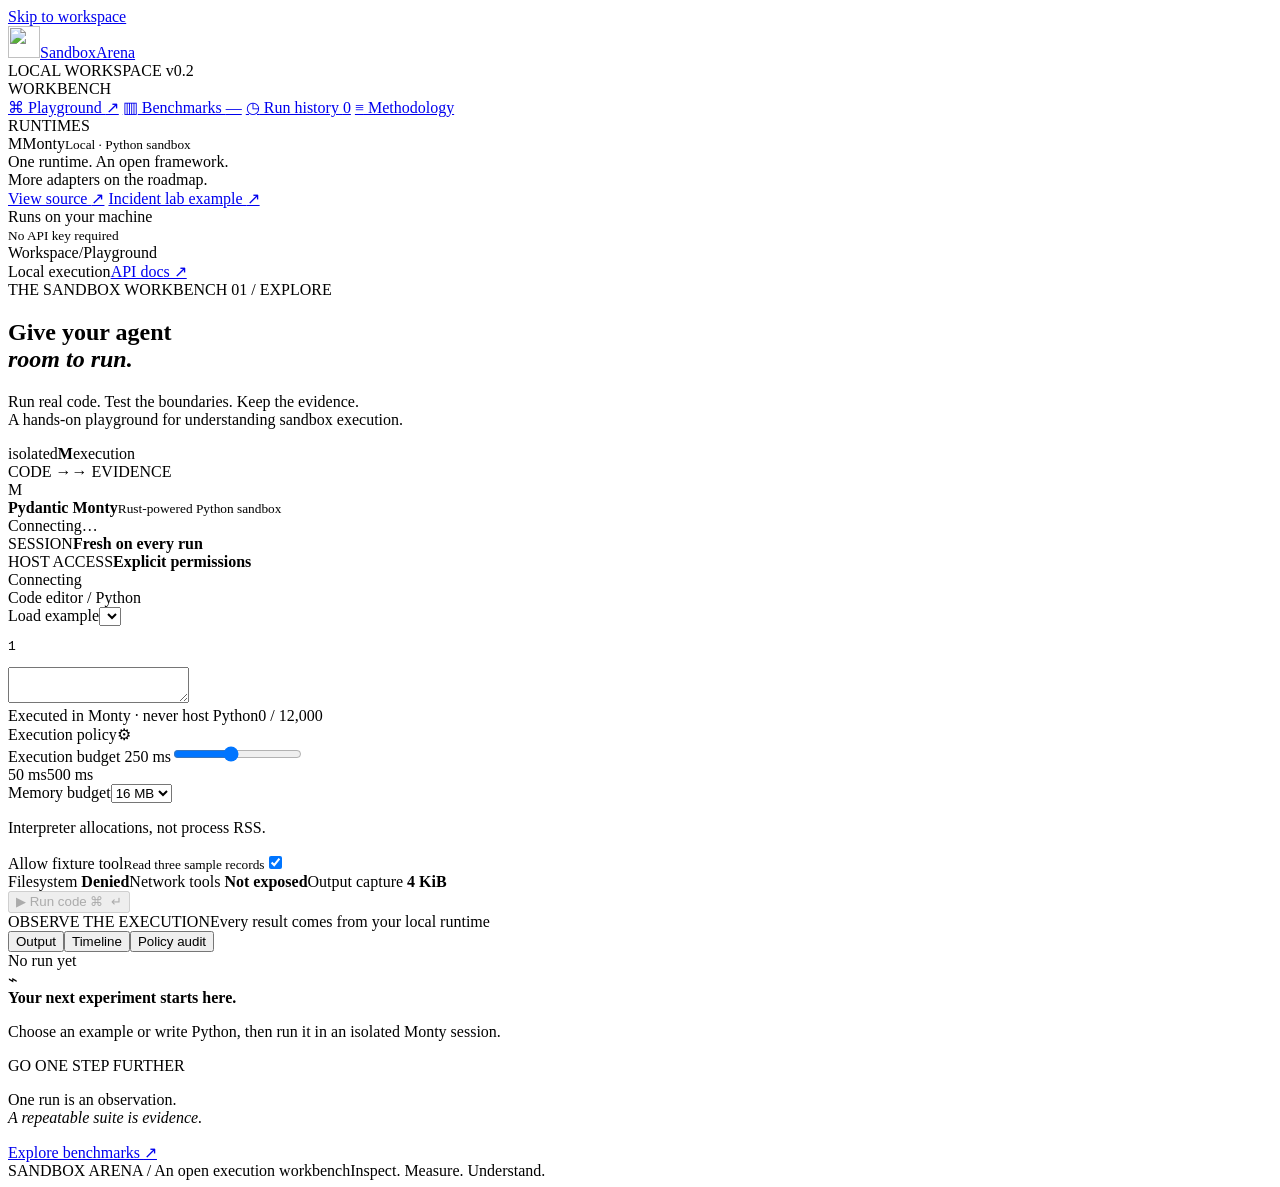
==== src/sandbox_arena/static/playground.html @ 2e9046be "feat: establish Sandbox Arena as a standalone public workbench" ====
<!doctype html>
<html lang="en">
  <head>
    <meta charset="utf-8" />
    <meta name="viewport" content="width=device-width, initial-scale=1" />
    <title>Sandbox Arena · A place to put execution to the test</title>
    <link rel="icon" href="/static/mark.svg" type="image/svg+xml" />
    <link rel="stylesheet" href="/static/playground.css" />
    <script src="/static/playground.js" type="module"></script>
  </head>
  <body>
    <a class="skip" href="#workspace">Skip to workspace</a>
    <aside class="sidebar">
      <a class="brand" href="#playground"
        ><img src="/static/mark.svg" width="32" height="32" alt="" /><span
          >Sandbox<span class="brand-serif">Arena</span></span
        ></a
      >
      <div class="workspace-label">
        <span class="dot"></span> LOCAL WORKSPACE
        <span class="version">v0.2</span>
      </div>
      <div class="nav-label">WORKBENCH</div>
      <nav aria-label="Workspace">
        <a href="#playground" data-view="playground" class="active"
          ><span class="nav-icon">⌘</span> Playground
          <span class="nav-arrow">↗</span></a
        >
        <a href="#benchmarks" data-view="benchmarks"
          ><span class="nav-icon">▥</span> Benchmarks
          <span class="nav-count" id="suite-count">—</span></a
        >
        <a href="#history" data-view="history"
          ><span class="nav-icon">◷</span> Run history
          <span class="nav-count" id="history-count">0</span></a
        >
        <a href="#methodology" data-view="methodology"
          ><span class="nav-icon">≡</span> Methodology</a
        >
      </nav>
      <div class="nav-label runtime-label">RUNTIMES</div>
      <div class="runtime-current">
        <span class="runtime-glyph">M</span
        ><span>Monty<small>Local · Python sandbox</small></span
        ><span class="dot"></span>
      </div>
      <div class="provider-note">
        One runtime. An open framework.<br />More adapters on the roadmap.
      </div>
      <div class="sidebar-bottom">
        <a
          href="https://github.com/rudrakshkarpe/sandbox-arena"
          target="_blank"
          rel="noreferrer"
          >View source <span>↗</span></a
        >
        <a href="/incident-lab">Incident lab example <span>↗</span></a>
        <div class="local-note">
          <span class="dot"></span
          ><span
            >Runs on your machine<br /><small>No API key required</small></span
          >
        </div>
      </div>
    </aside>
    <div class="main-shell">
      <header class="topbar">
        <div>
          <span class="muted">Workspace</span><span class="slash">/</span
          ><span id="breadcrumb">Playground</span>
        </div>
        <div class="topbar-right">
          <span class="local-badge"
            ><span class="dot"></span> Local execution</span
          ><a href="/docs" target="_blank">API docs ↗</a>
        </div>
      </header>
      <main id="workspace">
        <div id="connection-error" role="alert" hidden></div>
        <section id="view-playground" class="view">
          <div class="hero">
            <div>
              <div class="eyebrow">
                THE SANDBOX WORKBENCH <span>01 / EXPLORE</span>
              </div>
              <h1>Give your agent<br /><em>room to run.</em></h1>
              <p>
                Run real code. Test the boundaries. Keep the evidence.<br />A
                hands-on playground for understanding sandbox execution.
              </p>
            </div>
            <div class="hero-diagram" aria-hidden="true">
              <div class="orbit orbit-one"></div>
              <div class="orbit orbit-two"></div>
              <div class="diagram-core">
                <span>isolated</span><b>M</b><span>execution</span>
              </div>
              <span class="diagram-label label-in">CODE →</span
              ><span class="diagram-label label-out">→ EVIDENCE</span>
            </div>
          </div>
          <div class="runtime-strip">
            <div class="runtime-strip-title">
              <span class="runtime-glyph">M</span>
              <div>
                <strong>Pydantic Monty</strong
                ><small>Rust-powered Python sandbox</small>
              </div>
            </div>
            <span class="tag" id="runtime-version">Connecting…</span>
            <div class="runtime-fact">
              <span>SESSION</span><strong>Fresh on every run</strong>
            </div>
            <div class="runtime-fact">
              <span>HOST ACCESS</span><strong>Explicit permissions</strong>
            </div>
            <span class="ready" id="runtime-status"
              ><span class="dot"></span> Connecting</span
            >
          </div>
          <div class="workbench-grid">
            <section class="panel editor-panel">
              <div class="panel-heading">
                <div class="panel-title">
                  <span class="tiny-square"></span> Code editor
                  <span class="muted">/ Python</span>
                </div>
                <label class="example-label"
                  ><span class="sr-only">Load example</span
                  ><select id="example" aria-label="Load example"></select
                ></label>
              </div>
              <div class="editor-wrap">
                <pre id="line-numbers" aria-hidden="true">1</pre>
                <textarea
                  id="code"
                  aria-label="Python code"
                  spellcheck="false"
                  maxlength="12000"
                  autocapitalize="off"
                  autocomplete="off"
                ></textarea>
              </div>
              <div class="editor-footer">
                <span
                  ><span class="dot"></span> Executed in Monty · never host
                  Python</span
                ><span id="char-count">0 / 12,000</span>
              </div>
            </section>
            <section class="panel config-panel">
              <div class="panel-heading">
                <span class="panel-title">Execution policy</span
                ><span class="subtle-icon">⚙</span>
              </div>
              <div class="config-body">
                <label class="field-label" for="timeout"
                  >Execution budget
                  <span id="timeout-label">250 ms</span></label
                ><input
                  id="timeout"
                  type="range"
                  min="50"
                  max="500"
                  step="50"
                  value="250"
                />
                <div class="range-labels">
                  <span>50 ms</span><span>500 ms</span>
                </div>
                <label class="field-label" for="memory">Memory budget</label
                ><select id="memory">
                  <option value="4">4 MB</option>
                  <option value="8">8 MB</option>
                  <option value="16" selected>16 MB</option>
                  <option value="32">32 MB</option>
                </select>
                <p class="field-hint">
                  Interpreter allocations, not process RSS.
                </p>
                <div class="policy-divider"></div>
                <label class="switch-row" for="fixture"
                  ><span
                    >Allow fixture tool<small
                      >Read three sample records</small
                    ></span
                  ><input id="fixture" type="checkbox" role="switch" checked
                /></label>
                <div class="permission-list">
                  <span>Filesystem <b>Denied</b></span
                  ><span>Network tools <b>Not exposed</b></span
                  ><span>Output capture <b>4 KiB</b></span>
                </div>
              </div>
              <div class="config-action">
                <button id="run-code" class="primary" disabled>
                  <span>▶</span> Run code <kbd>⌘ ↵</kbd>
                </button>
              </div>
            </section>
          </div>
          <div class="section-rule">
            <span>OBSERVE THE EXECUTION</span
            ><span>Every result comes from your local runtime</span>
          </div>
          <section class="panel result-panel" id="playground-results">
            <div class="panel-heading">
              <div
                class="result-tabs"
                role="tablist"
                aria-label="Execution evidence"
              >
                <button
                  role="tab"
                  aria-selected="true"
                  data-result-tab="output"
                >
                  Output</button
                ><button
                  role="tab"
                  aria-selected="false"
                  data-result-tab="events"
                >
                  Timeline</button
                ><button
                  role="tab"
                  aria-selected="false"
                  data-result-tab="policy"
                >
                  Policy audit
                </button>
              </div>
              <div class="result-actions">
                <span id="run-status" class="tag">No run yet</span
                ><button id="cancel" class="text-button" hidden>Stop run</button
                ><a id="export" class="text-button" hidden>Export JSON ↓</a>
              </div>
            </div>
            <div id="metrics" class="metrics-row" hidden></div>
            <div id="result-content" class="result-content" role="tabpanel">
              <div class="empty-state">
                <span class="empty-icon">⌁</span>
                <div>
                  <strong>Your next experiment starts here.</strong>
                  <p>
                    Choose an example or write Python, then run it in an
                    isolated Monty session.
                  </p>
                </div>
              </div>
            </div>
          </section>
          <div class="next-experiment">
            <span>GO ONE STEP FURTHER</span>
            <p>
              One run is an observation.<br /><em
                >A repeatable suite is evidence.</em
              >
            </p>
            <a href="#benchmarks">Explore benchmarks <span>↗</span></a>
          </div>
        </section>

        <section id="view-benchmarks" class="view" hidden>
          <div class="page-intro">
            <div class="eyebrow">
              MEASURE, THEN DECIDE <span>02 / BENCHMARK</span>
            </div>
            <h1>Put the runtime<br /><em>to the test.</em></h1>
            <p>
              Versioned workloads. Independent checks. Every raw sample
              preserved.<br />Start with compute, then explore the execution
              boundaries.
            </p>
          </div>
          <div class="benchmark-toolbar">
            <div>
              <span class="dot"></span> Monty
              <span class="muted">/ fresh sessions on a warm worker pool</span>
            </div>
            <a href="#methodology">Read the methodology ↗</a>
          </div>
          <div id="benchmark-list" class="benchmark-list"></div>
          <div class="panel suite-controls">
            <label
              >Measured trials<input
                id="iterations"
                type="number"
                min="1"
                max="50"
                value="10" /></label
            ><label
              >Warmup trials<input
                id="warmups"
                type="number"
                min="0"
                max="5"
                value="1"
            /></label>
            <div class="suite-policy">
              Uses the playground’s execution policy.<br /><span
                id="suite-policy-label"
                >250 ms · 16 MB · fixture allowed</span
              >
            </div>
            <button class="primary" id="run-suite" disabled>
              ▶ Run selected benchmarks
            </button>
          </div>
          <section
            id="benchmark-results"
            class="panel benchmark-results"
            hidden
          >
            <div class="panel-heading">
              <span class="panel-title">Benchmark report</span>
              <div class="result-actions">
                <span id="suite-status" class="tag"></span
                ><button id="suite-cancel" class="text-button" hidden>
                  Stop suite</button
                ><a id="suite-export" class="text-button">Export JSON ↓</a>
              </div>
            </div>
            <div id="suite-progress" role="status"></div>
            <div id="summary-table"></div>
            <div class="distribution">
              <div class="eyebrow">
                EXECUTION SAMPLES
                <span>Measured trials only · milliseconds</span>
              </div>
              <div id="sample-chart"></div>
            </div>
            <p class="report-note">
              Timing includes host-to-worker communication and callbacks.
              Warmups are excluded. Failed checks remain in the raw evidence;
              summary timings use passing trials. P95 requires at least 20
              passing samples.
            </p>
          </section>
          <div class="attribution">
            <span class="source-mark">↗</span>
            <p>
              Built on open work.<br /><span
                >Two compute workloads adapted from
                <a
                  href="https://github.com/nibzard/ai-sandbox-benchmark"
                  target="_blank"
                  rel="noreferrer"
                  >nibzard/ai-sandbox-benchmark</a
                >
                · Apache-2.0. Adaptations and pinned source links accompany each
                workload.</span
              >
            </p>
          </div>
        </section>

        <section id="view-history" class="view" hidden>
          <div class="page-intro">
            <div class="eyebrow">
              KEEP THE EVIDENCE <span>03 / HISTORY</span>
            </div>
            <h1>Every experiment.<br /><em>An inspectable record.</em></h1>
            <p>
              Saved on this machine, with code, policy, runtime version, and raw
              samples.
            </p>
          </div>
          <div class="panel">
            <div class="panel-heading">
              <span class="panel-title">Recent runs</span
              ><button id="refresh-history" class="text-button">
                Refresh ↻
              </button>
            </div>
            <div id="history-list"></div>
          </div>
        </section>

        <section id="view-methodology" class="view" hidden>
          <div class="page-intro">
            <div class="eyebrow">
              KNOW WHAT YOU ARE MEASURING <span>04 / METHOD</span>
            </div>
            <h1>Good measurements<br /><em>have boundaries.</em></h1>
            <p>A transparent starting point for evaluating sandbox behavior.</p>
          </div>
          <div class="method-grid">
            <article class="panel">
              <span class="method-number">01</span>
              <h2>A session, not a machine.</h2>
              <p>
                Every trial checks out a fresh Monty session from an existing
                worker pool. These measurements exclude process cold start and
                do not represent provisioning a remote container.
              </p>
            </article>
            <article class="panel">
              <span class="method-number">02</span>
              <h2>Time the whole boundary.</h2>
              <p>
                Setup measures session checkout. Execution measures the host
                call until it returns, including IPC and callbacks. Cleanup
                measures session release. All use a monotonic host clock.
              </p>
            </article>
            <article class="panel">
              <span class="method-number">03</span>
              <h2>Check the answer first.</h2>
              <p>
                Compute workloads have fixed expected outputs. Boundary
                workloads have explicit expected outcomes. A limited runaway
                loop is a passing boundary test; an unexpected error is a
                failure.
              </p>
            </article>
            <article class="panel">
              <span class="method-number">04</span>
              <h2>Keep failures visible.</h2>
              <p>
                Warmups never enter the summaries. Failed measurements are
                retained and counted. Median and ranges use passing trials; P95
                uses nearest rank and requires 20 passing samples. Small samples
                remain exploratory.
              </p>
            </article>
            <article class="panel">
              <span class="method-number">05</span>
              <h2>Test a specific policy.</h2>
              <p>
                The fixture callback returns only three static records. OS
                access is denied. Passing these cases establishes the observed
                behavior of these tests; it is not a security certification.
              </p>
            </article>
            <article class="panel">
              <span class="method-number">06</span>
              <h2>Build a shared standard.</h2>
              <p>
                New adapters must declare capabilities, release resources, and
                preserve raw evidence. Public comparisons, cloud providers,
                concurrency suites, and live agent integrations are future
                milestones.
              </p>
            </article>
          </div>
          <div class="method-footer">
            Local development preview · Loopback only · Serial runner ·
            Cancellation between bounded trials<br /><a href="/docs"
              >Explore the execution API ↗</a
            >
            <a
              href="https://pydantic.dev/monty"
              target="_blank"
              rel="noreferrer"
              >Read about Monty ↗</a
            >
          </div>
        </section>
      </main>
      <footer class="footer">
        <span
          >SANDBOX ARENA
          <span class="muted">/ An open execution workbench</span></span
        ><span>Inspect. Measure. Understand.</span>
      </footer>
    </div>
    <div id="toast" role="status" hidden></div>
  </body>
</html>
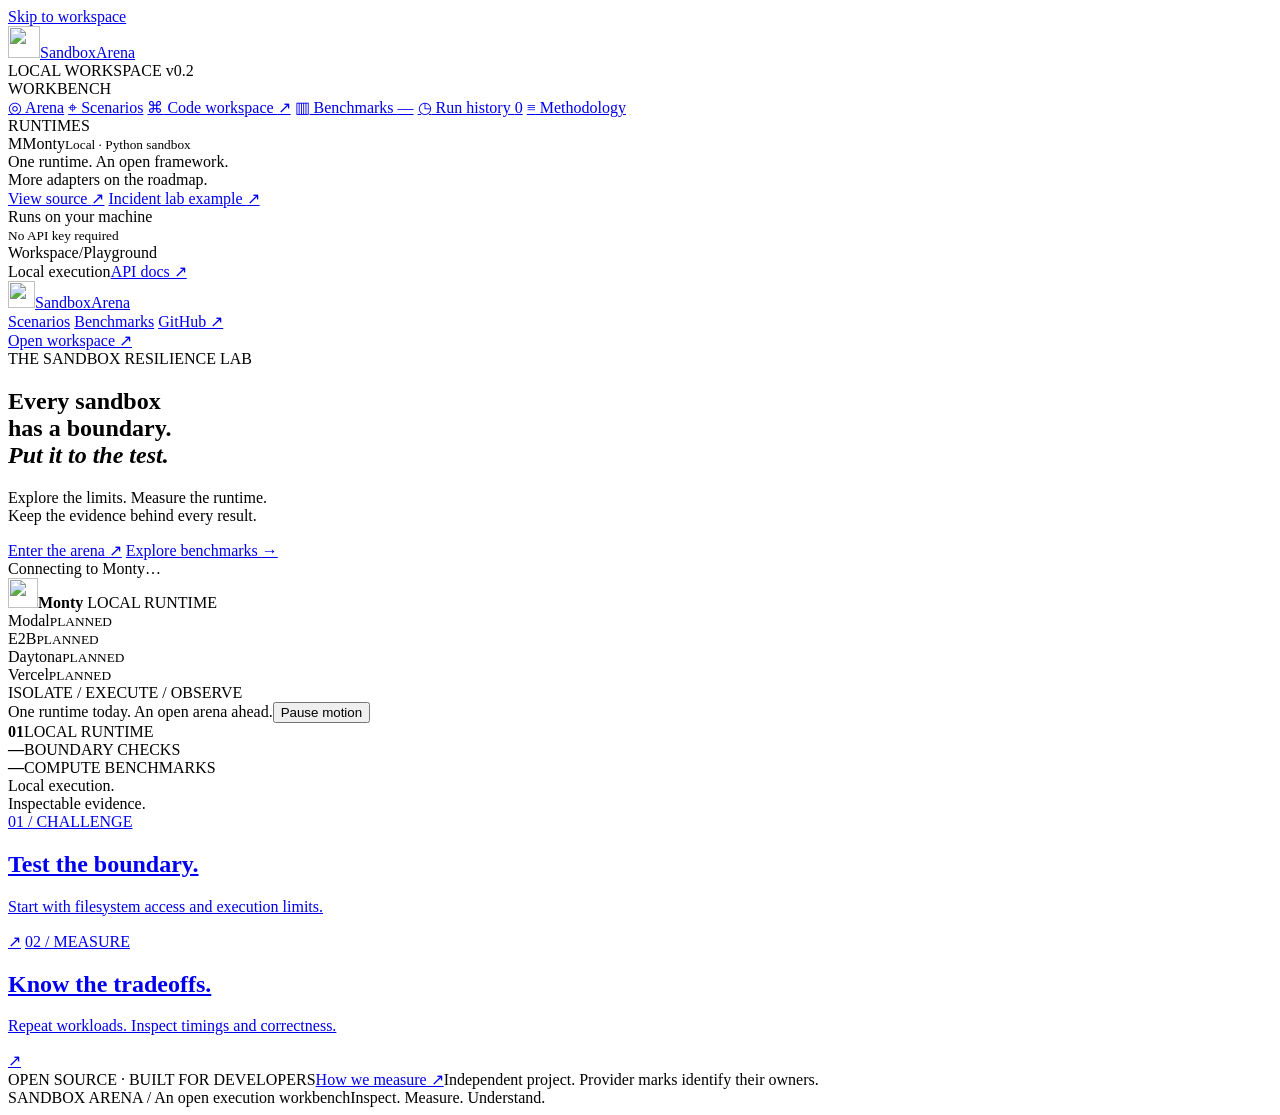
==== commit 39acb85f: "feat: add minimal arena homepage and one-click boundary scenarios" ====
--- a/src/sandbox_arena/static/playground.html
+++ b/src/sandbox_arena/static/playground.html
@@ -6,12 +6,13 @@
     <title>Sandbox Arena · A place to put execution to the test</title>
     <link rel="icon" href="/static/mark.svg" type="image/svg+xml" />
     <link rel="stylesheet" href="/static/playground.css" />
+    <link rel="stylesheet" href="/static/arena.css" />
     <script src="/static/playground.js" type="module"></script>
   </head>
-  <body>
+  <body class="home-view">
     <a class="skip" href="#workspace">Skip to workspace</a>
     <aside class="sidebar">
-      <a class="brand" href="#playground"
+      <a class="brand" href="#home"
         ><img src="/static/mark.svg" width="32" height="32" alt="" /><span
           >Sandbox<span class="brand-serif">Arena</span></span
         ></a
@@ -22,8 +23,14 @@
       </div>
       <div class="nav-label">WORKBENCH</div>
       <nav aria-label="Workspace">
-        <a href="#playground" data-view="playground" class="active"
-          ><span class="nav-icon">⌘</span> Playground
+        <a href="#home" data-view="home"
+          ><span class="nav-icon">◎</span> Arena</a
+        >
+        <a href="#scenarios" data-view="scenarios"
+          ><span class="nav-icon">⌖</span> Scenarios</a
+        >
+        <a href="#playground" data-view="playground"
+          ><span class="nav-icon">⌘</span> Code workspace
           <span class="nav-arrow">↗</span></a
         >
         <a href="#benchmarks" data-view="benchmarks"
@@ -75,9 +82,247 @@
           ><a href="/docs" target="_blank">API docs ↗</a>
         </div>
       </header>
-      <main id="workspace">
+      <main id="workspace" tabindex="-1">
         <div id="connection-error" role="alert" hidden></div>
-        <section id="view-playground" class="view">
+        <section id="view-home" class="view" aria-labelledby="home-title">
+          <header class="home-nav">
+            <a class="brand" href="#home" aria-label="Sandbox Arena home"
+              ><img
+                src="/static/mark.svg"
+                width="27"
+                height="27"
+                alt=""
+              />Sandbox<span class="brand-serif">Arena</span></a
+            >
+            <nav aria-label="Arena navigation">
+              <a href="#scenarios">Scenarios</a>
+              <a href="#benchmarks" data-compute>Benchmarks</a>
+              <a
+                href="https://github.com/rudrakshkarpe/sandbox-arena"
+                target="_blank"
+                rel="noreferrer"
+                >GitHub ↗</a
+              >
+            </nav>
+            <a href="#playground" class="home-workspace"
+              >Open workspace <span>↗</span></a
+            >
+          </header>
+          <div class="arena-hero">
+            <div class="arena-copy">
+              <div class="arena-kicker">
+                <span class="signal-dot"></span> THE SANDBOX RESILIENCE LAB
+              </div>
+              <h1 id="home-title">
+                Every sandbox<br />has a boundary.<br /><em
+                  >Put it to the test.</em
+                >
+              </h1>
+              <p>
+                Explore the limits. Measure the runtime.<br />Keep the evidence
+                behind every result.
+              </p>
+              <div class="arena-actions">
+                <a class="arena-primary" href="#scenarios"
+                  >Enter the arena <span>↗</span></a
+                >
+                <a class="arena-secondary" href="#benchmarks" data-compute
+                  >Explore benchmarks <span>→</span></a
+                >
+              </div>
+              <div class="arena-availability">
+                <span class="dot"></span
+                ><span id="home-runtime">Connecting to Monty…</span>
+              </div>
+            </div>
+            <div class="arena-visual">
+              <div
+                class="arena-map"
+                id="arena-map"
+                role="img"
+                aria-label="Monty is available locally. Modal, E2B, Daytona and Vercel integrations are planned."
+              >
+                <div class="map-grid" aria-hidden="true"></div>
+                <div class="arena-ring ring-outer" aria-hidden="true"></div>
+                <div class="arena-ring ring-middle" aria-hidden="true"></div>
+                <div class="arena-ring ring-inner" aria-hidden="true"></div>
+                <div class="map-axis axis-horizontal" aria-hidden="true"></div>
+                <div class="map-axis axis-vertical" aria-hidden="true"></div>
+                <div class="arena-core">
+                  <img
+                    src="/static/providers/pydantic.svg"
+                    alt=""
+                    width="30"
+                    height="30"
+                  /><strong>Monty</strong
+                  ><span><i class="dot"></i> LOCAL RUNTIME</span>
+                </div>
+                <div class="provider-orbit" aria-hidden="true">
+                  <div class="provider-position provider-modal">
+                    <div class="provider-node">
+                      <img src="/static/providers/modal.svg" alt="" /><span
+                        >Modal</span
+                      ><small>PLANNED</small>
+                    </div>
+                  </div>
+                  <div class="provider-position provider-e2b">
+                    <div class="provider-node">
+                      <img src="/static/providers/e2b.png" alt="" /><span
+                        >E2B</span
+                      ><small>PLANNED</small>
+                    </div>
+                  </div>
+                  <div class="provider-position provider-daytona">
+                    <div class="provider-node">
+                      <img src="/static/providers/daytona.png" alt="" /><span
+                        >Daytona</span
+                      ><small>PLANNED</small>
+                    </div>
+                  </div>
+                  <div class="provider-position provider-vercel">
+                    <div class="provider-node">
+                      <img src="/static/providers/vercel.png" alt="" /><span
+                        >Vercel</span
+                      ><small>PLANNED</small>
+                    </div>
+                  </div>
+                </div>
+                <span class="map-coordinate" aria-hidden="true"
+                  >ISOLATE / EXECUTE / OBSERVE</span
+                >
+              </div>
+              <div class="arena-caption">
+                <span>One runtime today. An open arena ahead.</span
+                ><button
+                  id="orbit-toggle"
+                  aria-pressed="false"
+                  aria-label="Pause orbital animation"
+                >
+                  Pause motion
+                </button>
+              </div>
+            </div>
+          </div>
+          <div class="arena-ledger" aria-label="Available capabilities">
+            <div><strong>01</strong><span>LOCAL RUNTIME</span></div>
+            <div>
+              <strong id="boundary-count">—</strong><span>BOUNDARY CHECKS</span>
+            </div>
+            <div>
+              <strong id="compute-count">—</strong
+              ><span>COMPUTE BENCHMARKS</span>
+            </div>
+            <div class="ledger-note">
+              <span class="dot"></span> Local execution.<br />Inspectable
+              evidence.
+            </div>
+          </div>
+          <div class="arena-paths">
+            <a class="arena-path" href="#scenarios"
+              ><span class="path-number">01 / CHALLENGE</span>
+              <div>
+                <h2>Test the boundary.</h2>
+                <p>Start with filesystem access and execution limits.</p>
+              </div>
+              <span class="path-arrow">↗</span></a
+            >
+            <a class="arena-path" href="#benchmarks" data-compute
+              ><span class="path-number">02 / MEASURE</span>
+              <div>
+                <h2>Know the tradeoffs.</h2>
+                <p>Repeat workloads. Inspect timings and correctness.</p>
+              </div>
+              <span class="path-arrow">↗</span></a
+            >
+          </div>
+          <footer class="arena-footer">
+            <span>OPEN SOURCE · BUILT FOR DEVELOPERS</span
+            ><a href="#methodology">How we measure ↗</a
+            ><span
+              >Independent project. Provider marks identify their owners.</span
+            >
+          </footer>
+        </section>
+
+        <section
+          id="view-scenarios"
+          class="view"
+          aria-labelledby="scenario-title"
+          hidden
+        >
+          <div class="page-intro">
+            <div class="eyebrow">
+              THE ATTACK LAB <span>01 / BOUNDARIES</span>
+            </div>
+            <h1 id="scenario-title">
+              Challenge a boundary.<br /><em>Inspect the evidence.</em>
+            </h1>
+            <p>
+              Two controlled checks for the local Monty runtime.<br />Choose a
+              scenario. No code setup required.
+            </p>
+          </div>
+          <div class="scenario-context">
+            <span><span class="dot"></span> Monty · local</span
+            ><span>3 trials · 250 ms budget · 16 MB allocation limit</span>
+          </div>
+          <div class="scenario-list">
+            <article class="scenario-card">
+              <span class="scenario-index">01</span>
+              <div>
+                <span class="scenario-category">FILESYSTEM POLICY</span>
+                <h2>Reach beyond the boundary.</h2>
+                <p>
+                  Attempt to read a synthetic forbidden path. Check that the OS
+                  policy records a denial.
+                </p>
+                <details>
+                  <summary>What this proves</summary>
+                  <p>
+                    Expected: a denied result with a matching policy audit. This
+                    checks the configured host callback; it does not demonstrate
+                    resistance to arbitrary sandbox escapes.
+                  </p>
+                </details>
+              </div>
+              <button class="arena-primary" data-scenario="filesystem" disabled>
+                Run check <span>↗</span>
+              </button>
+            </article>
+            <article class="scenario-card">
+              <span class="scenario-index">02</span>
+              <div>
+                <span class="scenario-category">EXECUTION LIMIT</span>
+                <h2>Ask it to run forever.</h2>
+                <p>
+                  Start an unending loop. Check that the runtime interrupts
+                  execution at its configured limit.
+                </p>
+                <details>
+                  <summary>What this proves</summary>
+                  <p>
+                    Expected: a resource-limited result in each trial. This
+                    checks the execution budget, not host-wide denial-of-service
+                    resilience or an external kill switch.
+                  </p>
+                </details>
+              </div>
+              <button class="arena-primary" data-scenario="time-limit" disabled>
+                Run check <span>↗</span>
+              </button>
+            </article>
+          </div>
+          <div class="scenario-footnote">
+            <p>
+              These are starter boundary checks. Independent canary
+              verification, disclosed-attack reproductions and cloud providers
+              are on the roadmap.
+            </p>
+            <a href="#playground">Inspect or write a workload ↗</a>
+          </div>
+        </section>
+
+        <section id="view-playground" class="view" hidden>
           <div class="hero">
             <div>
               <div class="eyebrow">
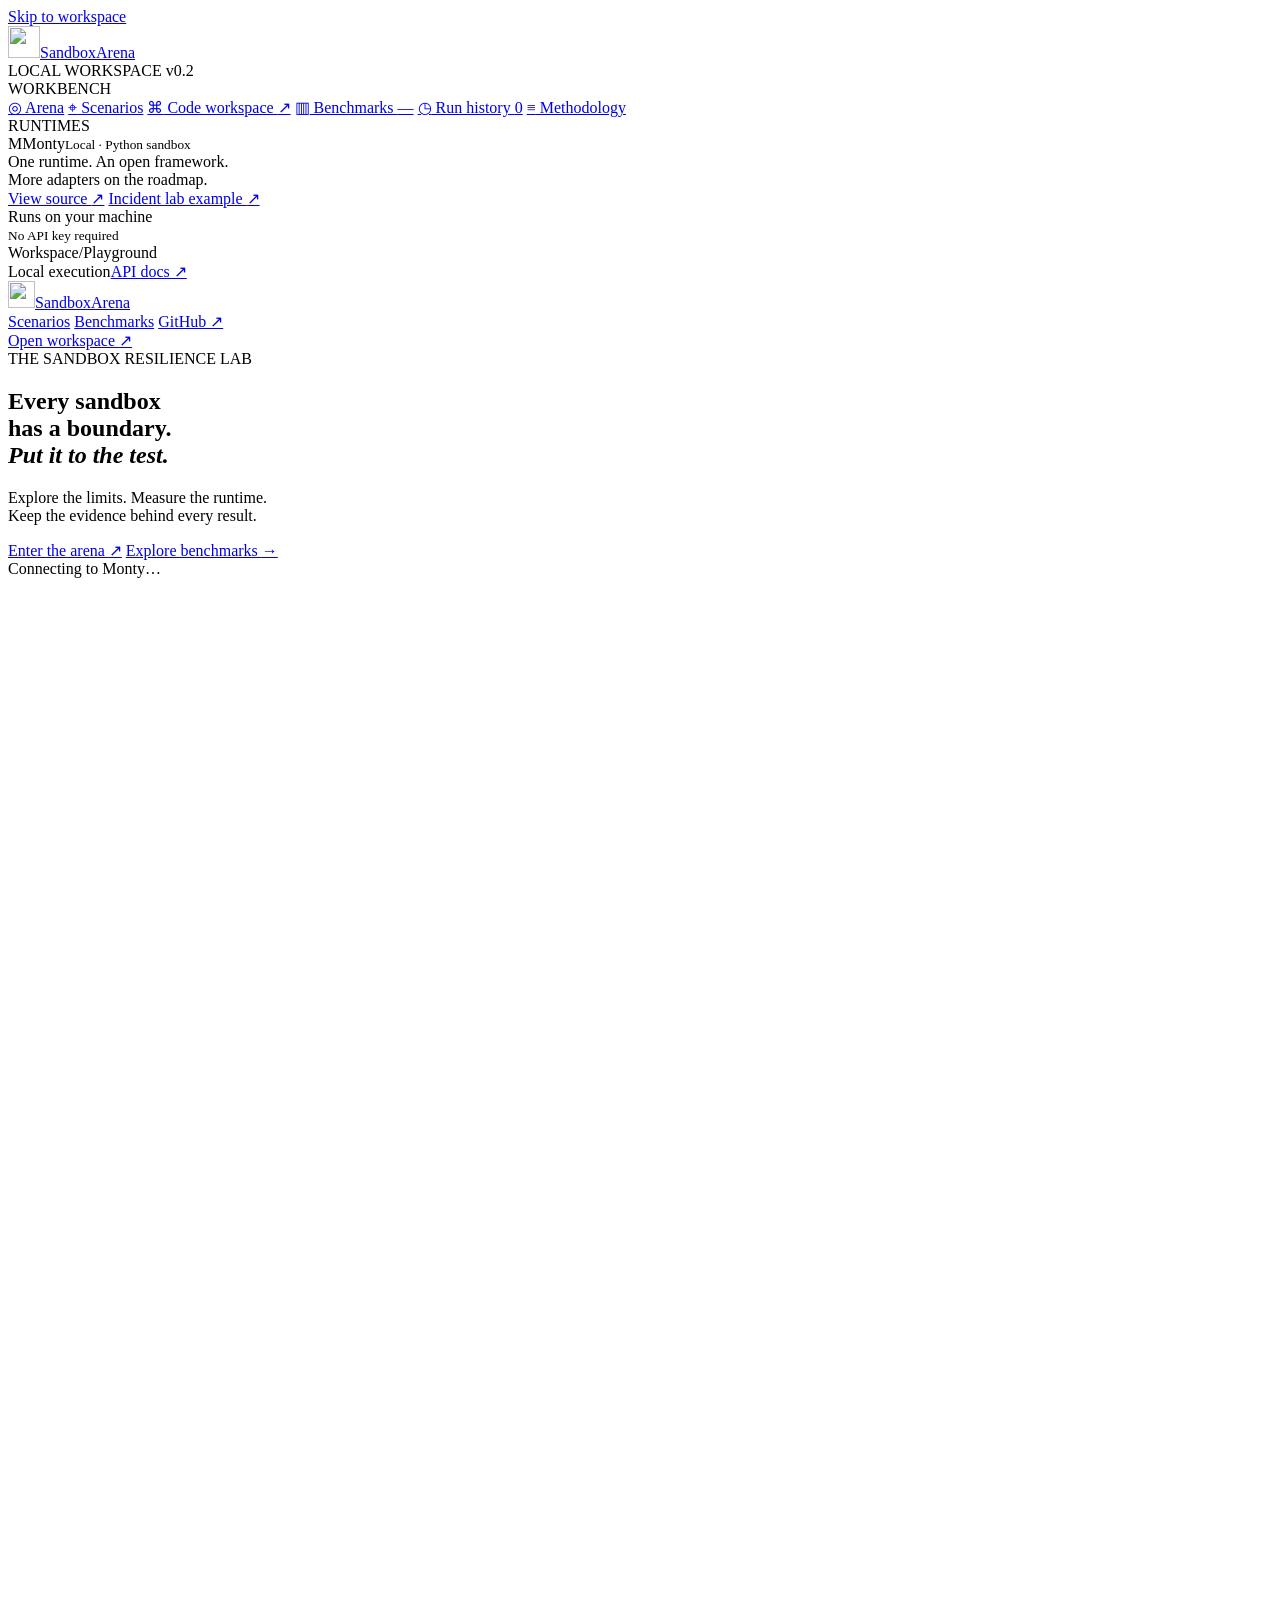
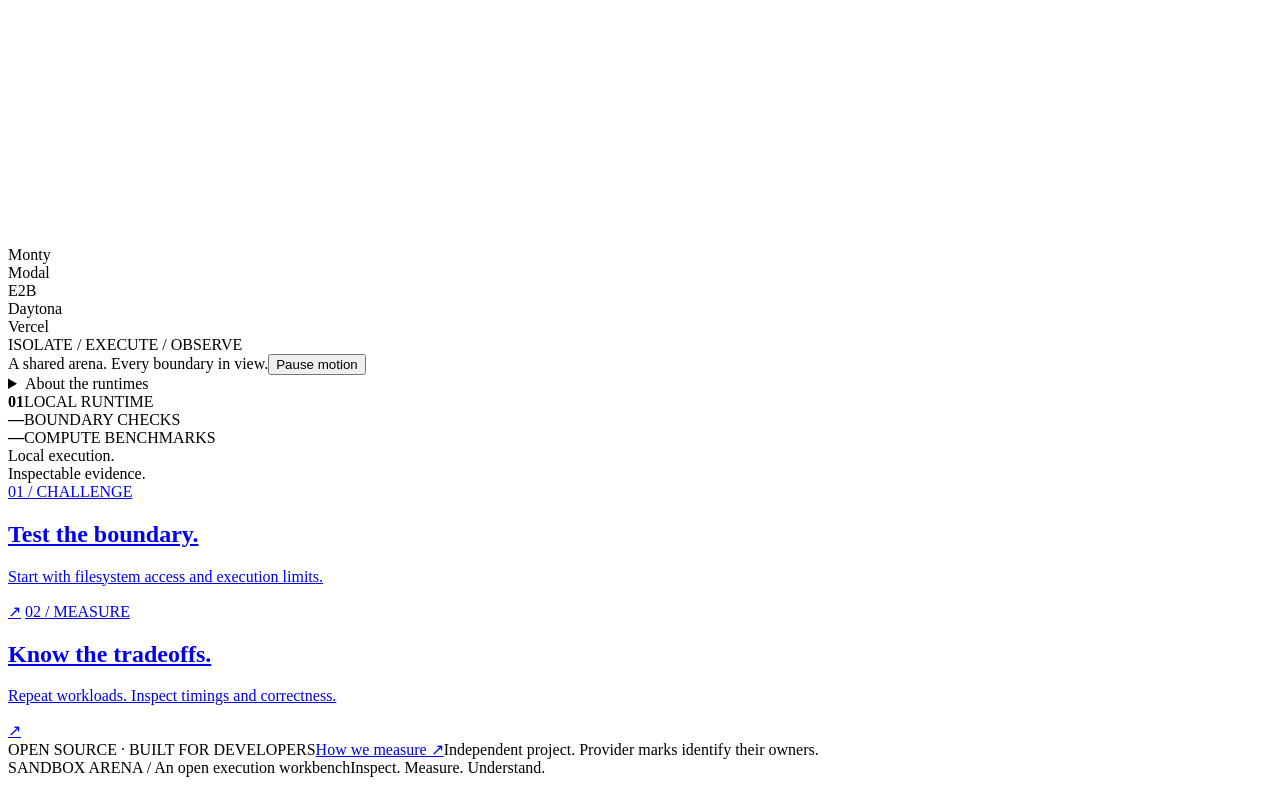
==== commit cb433e08: "design: connect all sandbox providers in an equal animated orbit" ====
--- a/src/sandbox_arena/static/playground.html
+++ b/src/sandbox_arena/static/playground.html
@@ -140,7 +140,8 @@
                 class="arena-map"
                 id="arena-map"
                 role="img"
-                aria-label="Monty is available locally. Modal, E2B, Daytona and Vercel integrations are planned."
+                aria-label="An animated network connecting Monty, Modal, E2B, Daytona and Vercel. Illustrative motion, not live traffic."
+                aria-describedby="runtime-details"
               >
                 <div class="map-grid" aria-hidden="true"></div>
                 <div class="arena-ring ring-outer" aria-hidden="true"></div>
@@ -148,42 +149,60 @@
                 <div class="arena-ring ring-inner" aria-hidden="true"></div>
                 <div class="map-axis axis-horizontal" aria-hidden="true"></div>
                 <div class="map-axis axis-vertical" aria-hidden="true"></div>
-                <div class="arena-core">
-                  <img
-                    src="/static/providers/pydantic.svg"
-                    alt=""
-                    width="30"
-                    height="30"
-                  /><strong>Monty</strong
-                  ><span><i class="dot"></i> LOCAL RUNTIME</span>
-                </div>
                 <div class="provider-orbit" aria-hidden="true">
+                  <svg class="arena-network" viewBox="0 0 100 100" fill="none">
+                    <path
+                      class="network-edge"
+                      d="M50 0 97.553 34.549 79.389 90.451 20.611 90.451 2.447 34.549Z"
+                    />
+                    <path
+                      class="network-link"
+                      d="M50 0 79.389 90.451 2.447 34.549 97.553 34.549 20.611 90.451Z"
+                    />
+                    <path
+                      class="network-signal signal-perimeter"
+                      pathLength="100"
+                      d="M50 0 97.553 34.549 79.389 90.451 20.611 90.451 2.447 34.549Z"
+                    />
+                    <path
+                      class="network-signal signal-crossing"
+                      pathLength="100"
+                      d="M50 0 79.389 90.451 2.447 34.549 97.553 34.549 20.611 90.451Z"
+                    />
+                  </svg>
+                  <div class="provider-position provider-monty">
+                    <div class="provider-node">
+                      <img src="/static/providers/pydantic.svg" alt="" /><span
+                        >Monty</span
+                      >
+                    </div>
+                  </div>
                   <div class="provider-position provider-modal">
                     <div class="provider-node">
                       <img src="/static/providers/modal.svg" alt="" /><span
                         >Modal</span
-                      ><small>PLANNED</small>
+                      >
                     </div>
                   </div>
                   <div class="provider-position provider-e2b">
                     <div class="provider-node">
                       <img src="/static/providers/e2b.png" alt="" /><span
                         >E2B</span
-                      ><small>PLANNED</small>
+                      >
                     </div>
                   </div>
                   <div class="provider-position provider-daytona">
                     <div class="provider-node">
                       <img src="/static/providers/daytona.png" alt="" /><span
                         >Daytona</span
-                      ><small>PLANNED</small>
+                      >
                     </div>
                   </div>
                   <div class="provider-position provider-vercel">
                     <div class="provider-node">
                       <img src="/static/providers/vercel.png" alt="" /><span
                         >Vercel</span
-                      ><small>PLANNED</small>
+                      >
                     </div>
                   </div>
                 </div>
@@ -192,7 +211,7 @@
                 >
               </div>
               <div class="arena-caption">
-                <span>One runtime today. An open arena ahead.</span
+                <span>A shared arena. Every boundary in view.</span
                 ><button
                   id="orbit-toggle"
                   aria-pressed="false"
@@ -201,6 +220,15 @@
                   Pause motion
                 </button>
               </div>
+              <details class="runtime-details" id="runtime-details">
+                <summary>About the runtimes</summary>
+                <p>
+                  Monty runs locally in this release. Modal, E2B, Daytona and
+                  Vercel represent the broader sandbox ecosystem; their adapters
+                  are not connected yet. The animation illustrates connections,
+                  not live activity or measured results.
+                </p>
+              </details>
             </div>
           </div>
           <div class="arena-ledger" aria-label="Available capabilities">
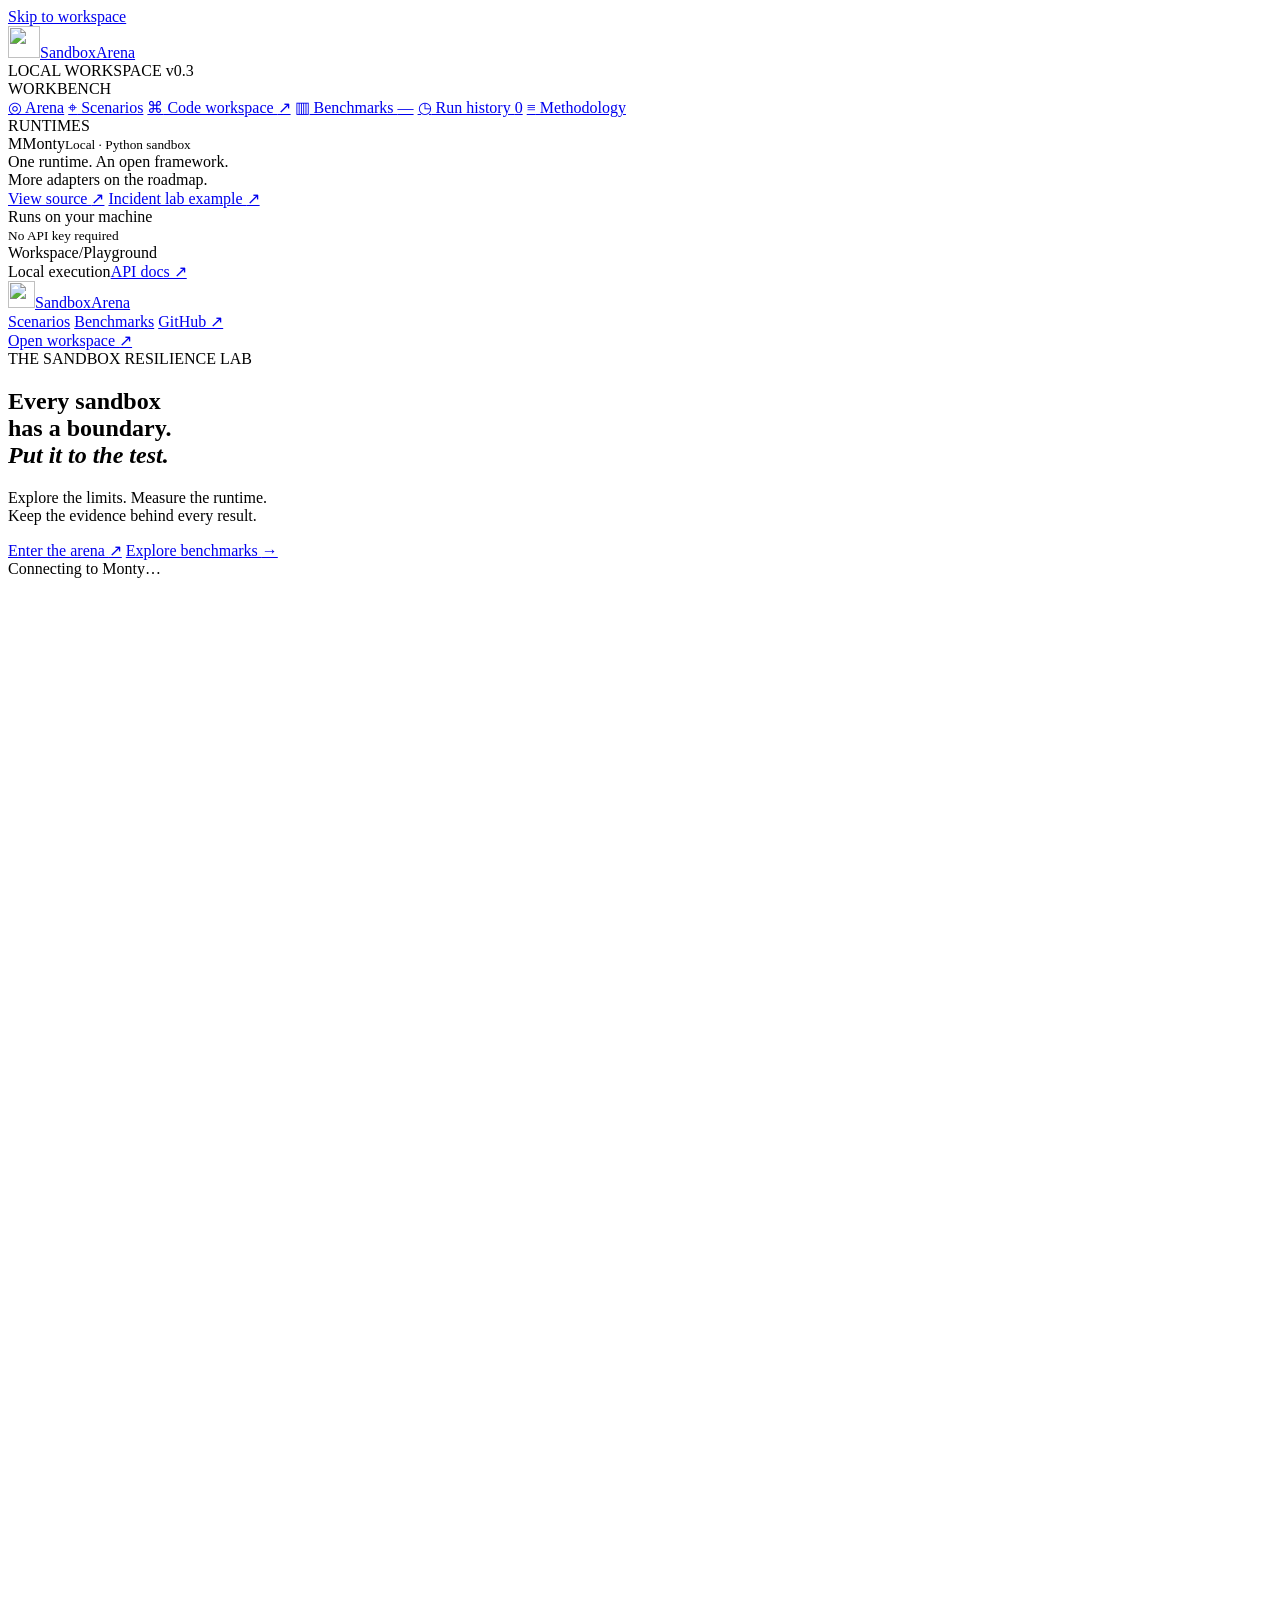
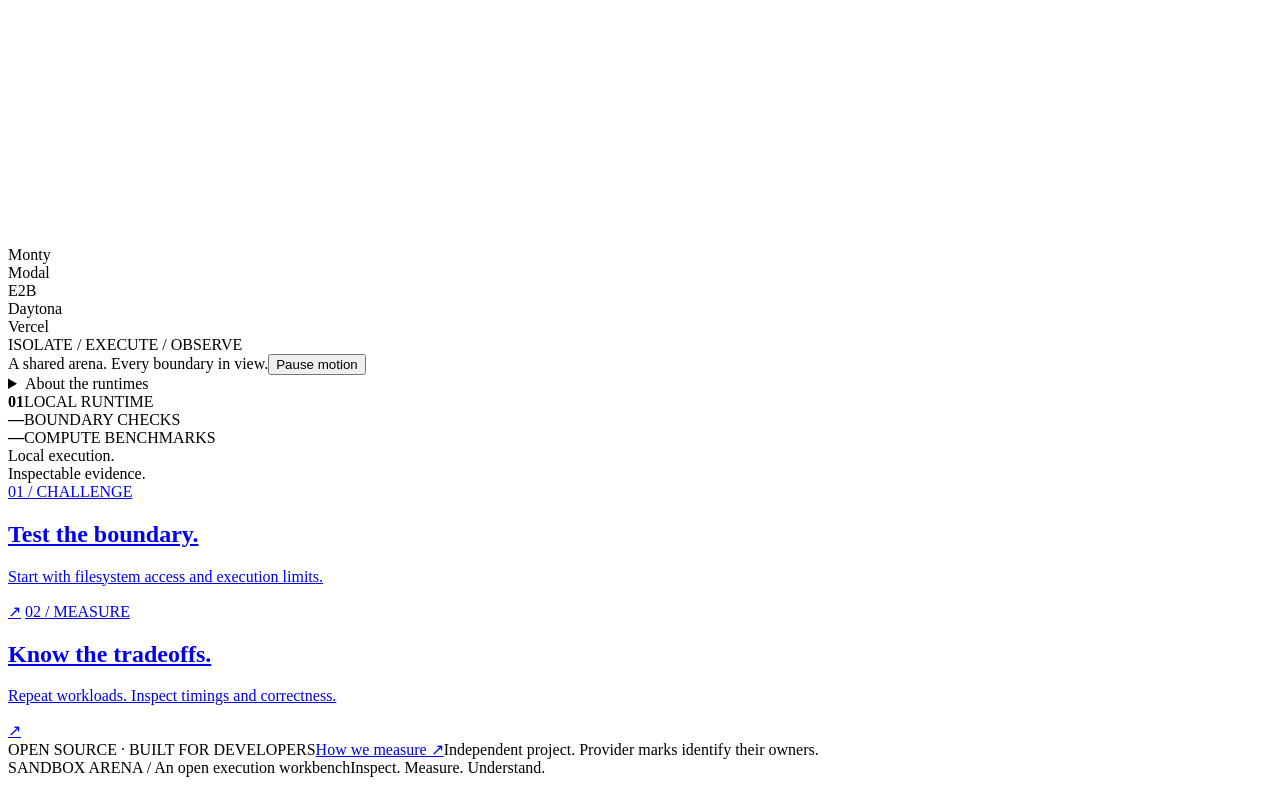
==== commit 2945ae70: "release: prepare version 0.3.0 with validated attack-lab artifacts" ====
--- a/src/sandbox_arena/static/playground.html
+++ b/src/sandbox_arena/static/playground.html
@@ -19,7 +19,7 @@
       >
       <div class="workspace-label">
         <span class="dot"></span> LOCAL WORKSPACE
-        <span class="version">v0.2</span>
+        <span class="version">v0.3</span>
       </div>
       <div class="nav-label">WORKBENCH</div>
       <nav aria-label="Workspace">
@@ -286,65 +286,60 @@
               Challenge a boundary.<br /><em>Inspect the evidence.</em>
             </h1>
             <p>
-              Two controlled checks for the local Monty runtime.<br />Choose a
-              scenario. No code setup required.
+              Versioned boundary probes for the local Monty runtime.<br />Run a
+              control. Challenge a boundary. Keep the evidence.
             </p>
           </div>
           <div class="scenario-context">
             <span><span class="dot"></span> Monty · local</span
-            ><span>3 trials · 250 ms budget · 16 MB allocation limit</span>
-          </div>
-          <div class="scenario-list">
-            <article class="scenario-card">
-              <span class="scenario-index">01</span>
-              <div>
-                <span class="scenario-category">FILESYSTEM POLICY</span>
-                <h2>Reach beyond the boundary.</h2>
-                <p>
-                  Attempt to read a synthetic forbidden path. Check that the OS
-                  policy records a denial.
-                </p>
-                <details>
-                  <summary>What this proves</summary>
-                  <p>
-                    Expected: a denied result with a matching policy audit. This
-                    checks the configured host callback; it does not demonstrate
-                    resistance to arbitrary sandbox escapes.
-                  </p>
-                </details>
-              </div>
-              <button class="arena-primary" data-scenario="filesystem" disabled>
-                Run check <span>↗</span>
-              </button>
-            </article>
-            <article class="scenario-card">
-              <span class="scenario-index">02</span>
-              <div>
-                <span class="scenario-category">EXECUTION LIMIT</span>
-                <h2>Ask it to run forever.</h2>
-                <p>
-                  Start an unending loop. Check that the runtime interrupts
-                  execution at its configured limit.
-                </p>
-                <details>
-                  <summary>What this proves</summary>
-                  <p>
-                    Expected: a resource-limited result in each trial. This
-                    checks the execution budget, not host-wide denial-of-service
-                    resilience or an external kill switch.
-                  </p>
-                </details>
-              </div>
-              <button class="arena-primary" data-scenario="time-limit" disabled>
-                Run check <span>↗</span>
-              </button>
-            </article>
-          </div>
+            ><span
+              >3 repetitions · fresh session per probe · fixed pack policy</span
+            >
+          </div>
+          <div class="scenario-toolbar">
+            <label for="scenario-category"
+              >Explore
+              <select id="scenario-category">
+                <option value="all">All boundaries</option>
+              </select></label
+            >
+            <span id="scenario-count" class="muted"></span>
+          </div>
+          <section
+            id="scenario-results"
+            class="panel"
+            aria-labelledby="scenario-run-title"
+            hidden
+          >
+            <div class="panel-heading">
+              <h2 id="scenario-run-title">Scenario evidence</h2>
+              <span id="scenario-status" class="tag" role="status"></span>
+            </div>
+            <div class="scenario-report-body">
+              <p id="scenario-progress" aria-live="polite"></p>
+              <div class="scenario-report-actions">
+                <button class="text-button" id="scenario-cancel" hidden>
+                  Stop run
+                </button>
+                <button class="text-button" id="scenario-verify" disabled>
+                  Verify evidence
+                </button>
+                <button class="text-button" id="scenario-replay" disabled>
+                  Replay run
+                </button>
+                <a id="scenario-export">Export JSON ↗</a>
+              </div>
+              <p id="scenario-verification" role="status"></p>
+              <div id="scenario-evidence"></div>
+            </div>
+          </section>
+          <div id="scenario-list" class="scenario-list"></div>
           <div class="scenario-footnote">
             <p>
-              These are starter boundary checks. Independent canary
-              verification, disclosed-attack reproductions and cloud providers
-              are on the roadmap.
+              Authored, bounded probes with host-side checks. An expected result
+              describes this configuration; it is not a security certification.
+              Cloud adapters and historical exploit reproductions require
+              separate containment.
             </p>
             <a href="#playground">Inspect or write a workload ↗</a>
           </div>
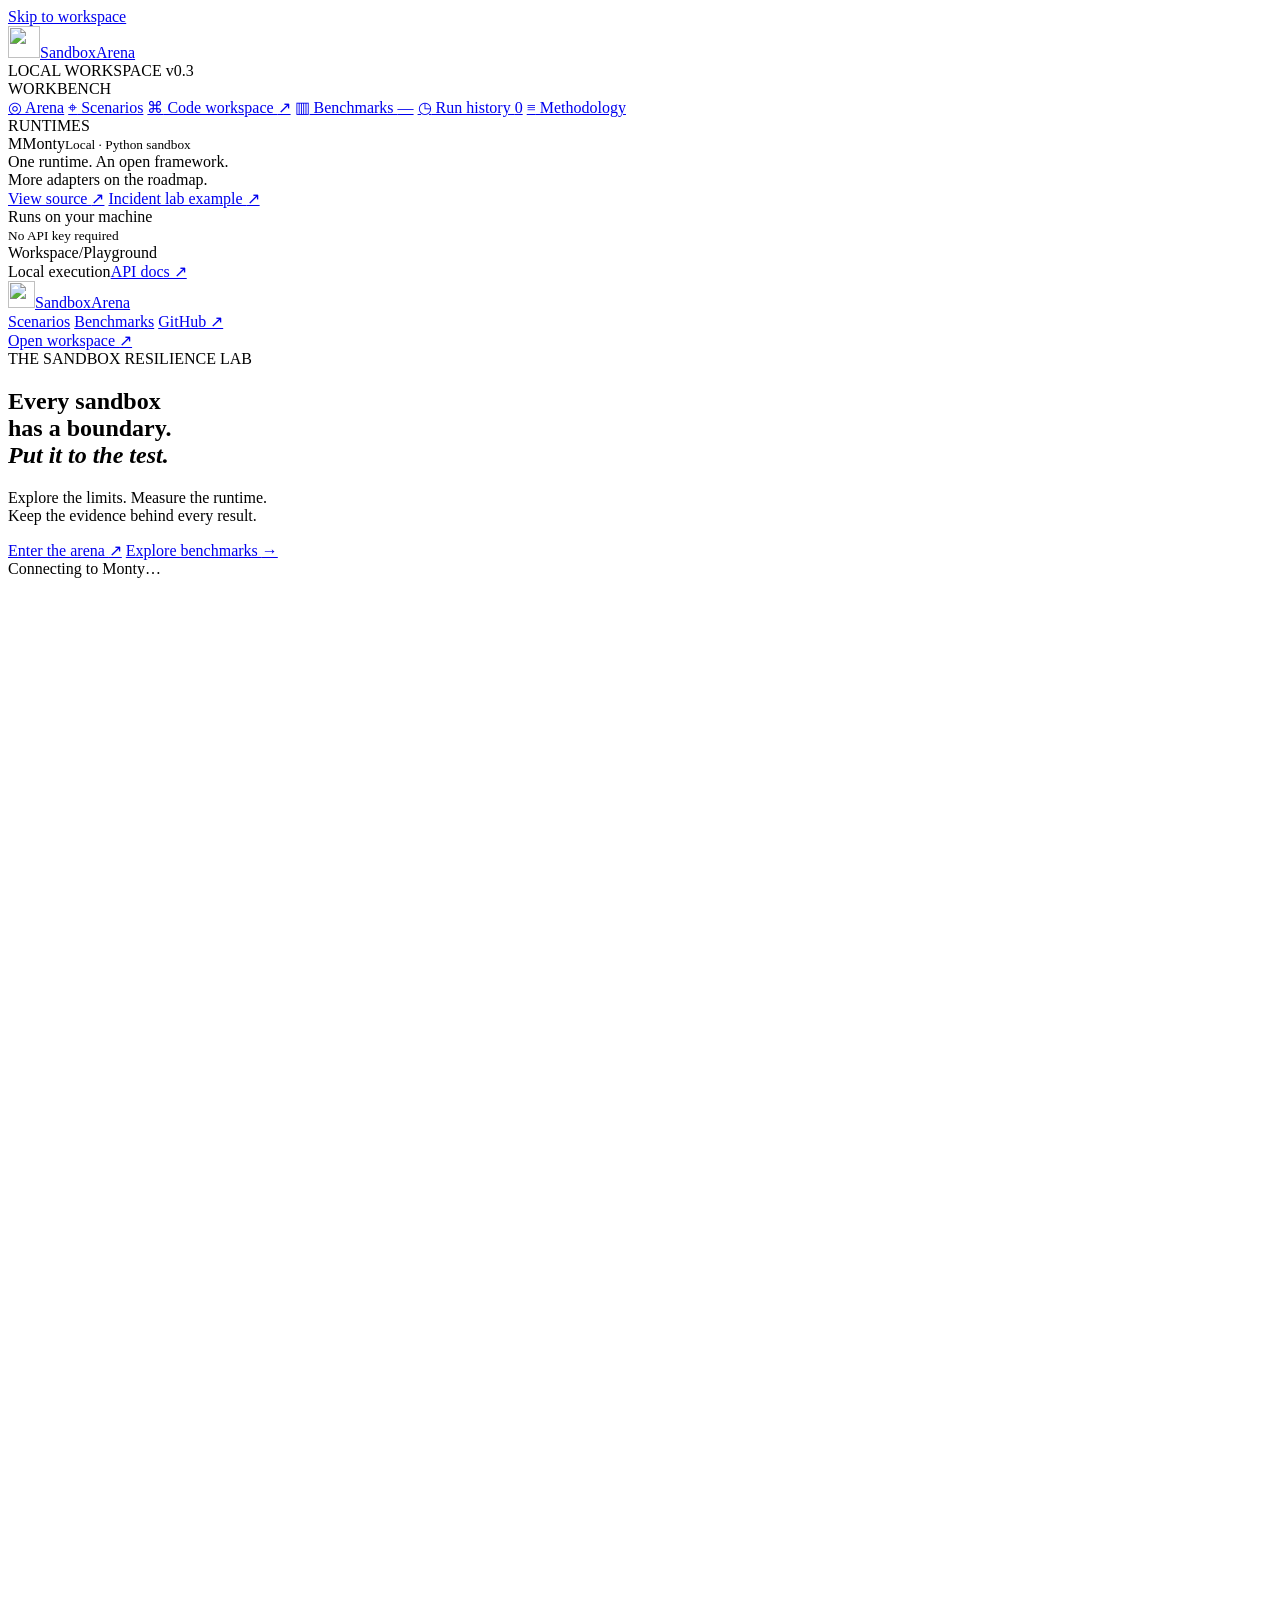
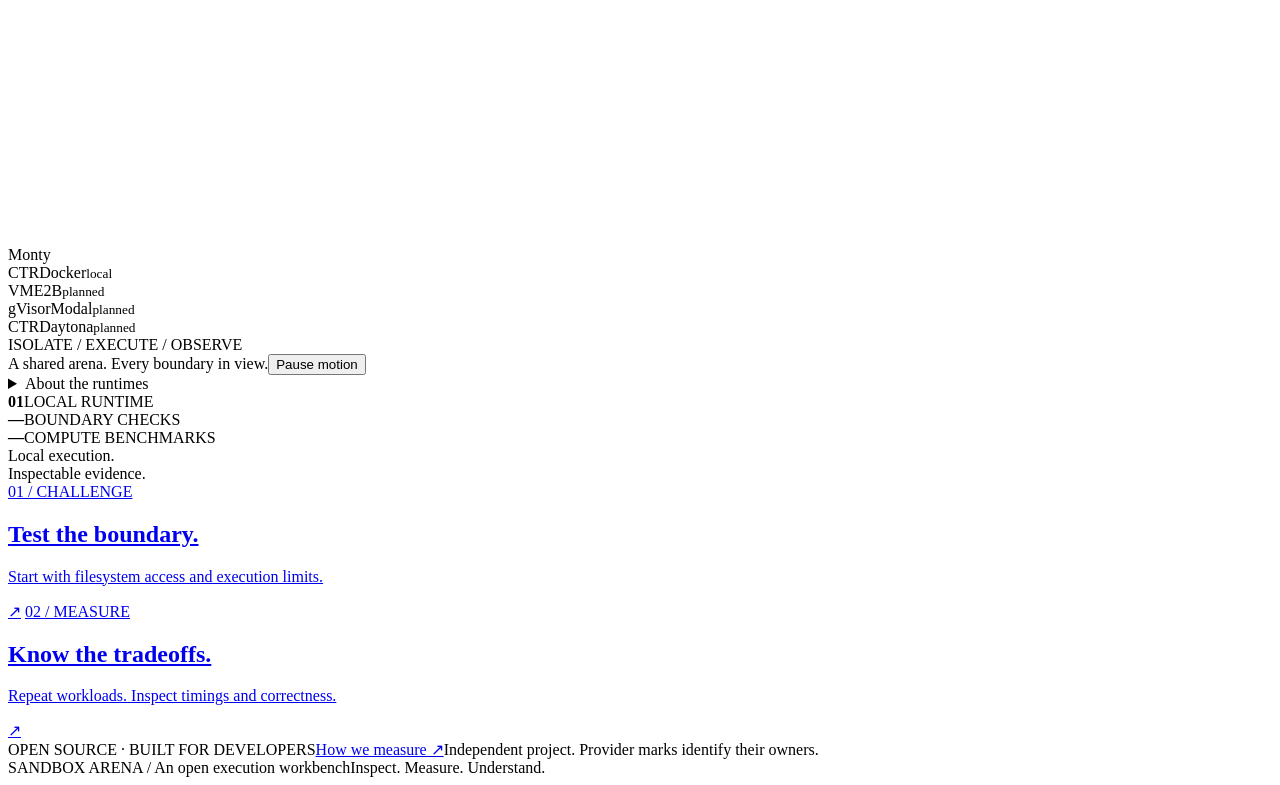
==== commit a78074d8: "build: support Python 3.11+ and show unintegrated runtimes as planned Parenthesize multi-exception h" ====
--- a/src/sandbox_arena/static/playground.html
+++ b/src/sandbox_arena/static/playground.html
@@ -140,7 +140,7 @@
                 class="arena-map"
                 id="arena-map"
                 role="img"
-                aria-label="An animated network connecting Monty, Modal, E2B, Daytona and Vercel. Illustrative motion, not live traffic."
+                aria-label="An animated network connecting Monty and a local Docker runtime, with E2B, Modal and Daytona shown as planned adapters. Illustrative motion, not live traffic."
                 aria-describedby="runtime-details"
               >
                 <div class="map-grid" aria-hidden="true"></div>
@@ -178,31 +178,27 @@
                     </div>
                   </div>
                   <div class="provider-position provider-modal">
-                    <div class="provider-node">
-                      <img src="/static/providers/modal.svg" alt="" /><span
-                        >Modal</span
-                      >
+                    <div class="provider-node provider-local">
+                      <span class="provider-mark">CTR</span><span>Docker</span
+                      ><small>local</small>
                     </div>
                   </div>
                   <div class="provider-position provider-e2b">
-                    <div class="provider-node">
-                      <img src="/static/providers/e2b.png" alt="" /><span
-                        >E2B</span
-                      >
+                    <div class="provider-node provider-planned">
+                      <span class="provider-mark">VM</span><span>E2B</span
+                      ><small>planned</small>
                     </div>
                   </div>
                   <div class="provider-position provider-daytona">
-                    <div class="provider-node">
-                      <img src="/static/providers/daytona.png" alt="" /><span
-                        >Daytona</span
-                      >
+                    <div class="provider-node provider-planned">
+                      <span class="provider-mark">gVisor</span><span>Modal</span
+                      ><small>planned</small>
                     </div>
                   </div>
                   <div class="provider-position provider-vercel">
-                    <div class="provider-node">
-                      <img src="/static/providers/vercel.png" alt="" /><span
-                        >Vercel</span
-                      >
+                    <div class="provider-node provider-planned">
+                      <span class="provider-mark">CTR</span><span>Daytona</span
+                      ><small>planned</small>
                     </div>
                   </div>
                 </div>
@@ -223,10 +219,11 @@
               <details class="runtime-details" id="runtime-details">
                 <summary>About the runtimes</summary>
                 <p>
-                  Monty runs locally in this release. Modal, E2B, Daytona and
-                  Vercel represent the broader sandbox ecosystem; their adapters
-                  are not connected yet. The animation illustrates connections,
-                  not live activity or measured results.
+                  Monty runs in-process (interpreter tier). Docker runs locally
+                  as the first container-tier adapter. E2B, Modal and Daytona are
+                  planned adapters, shown without vendor marks until each one
+                  ships with conformance tests. The animation illustrates
+                  connections, not live activity or measured results.
                 </p>
               </details>
             </div>
